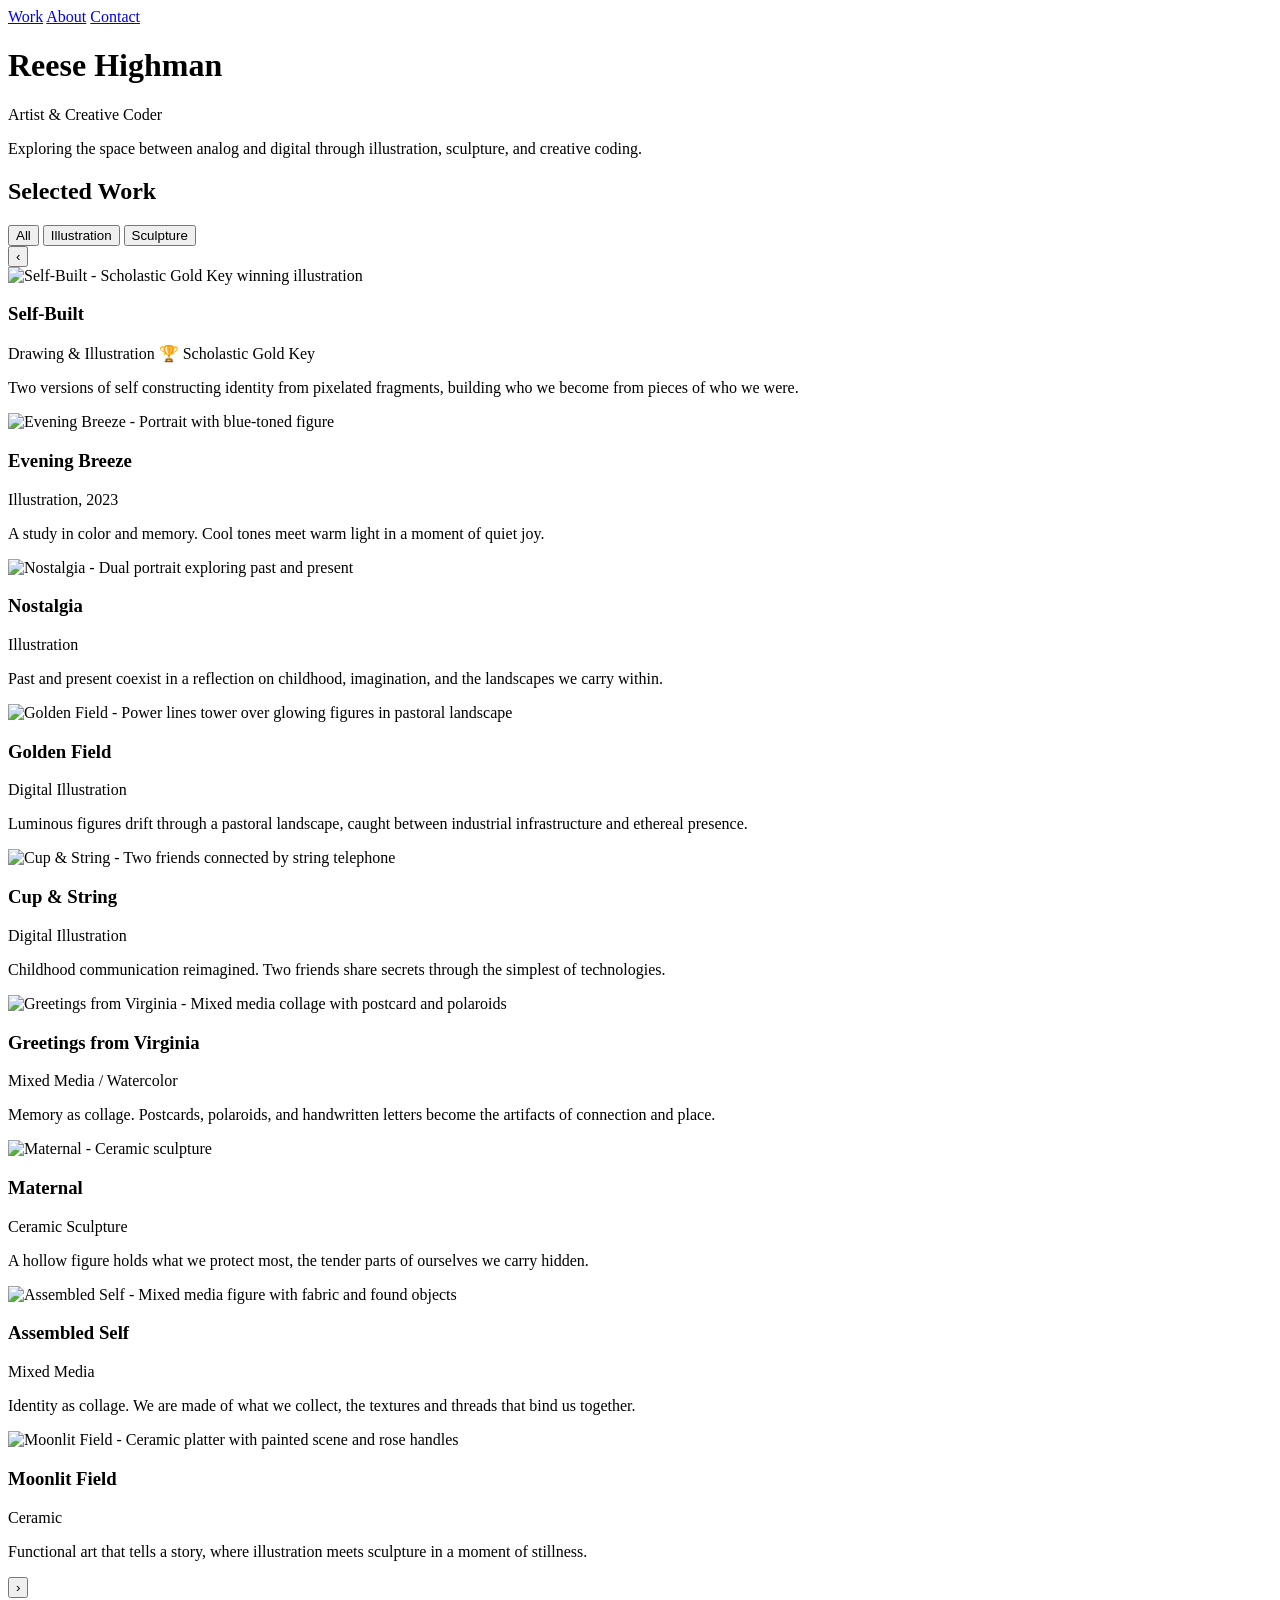
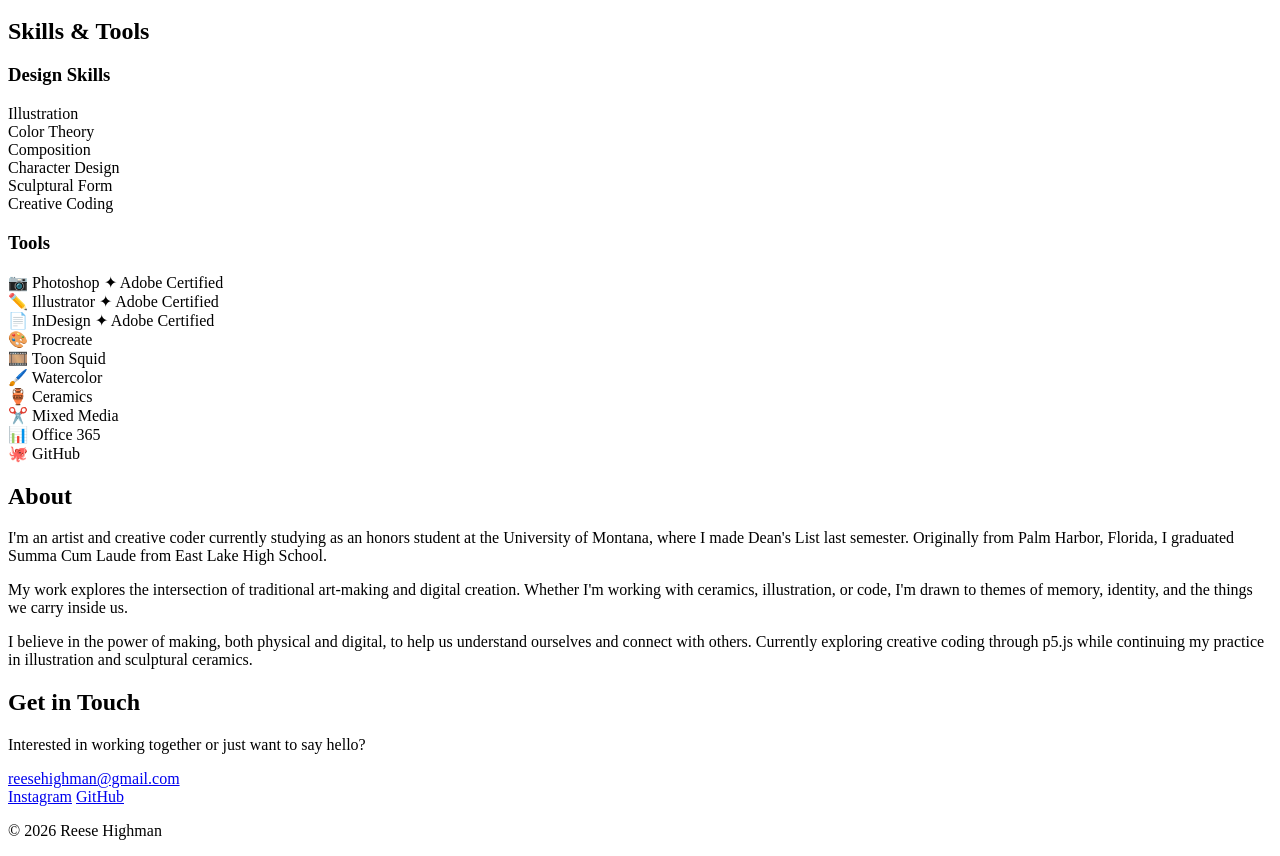
==== index.html @ 54bb2353 "Replace UM favicon with custom R favicon" ====
<!DOCTYPE html>
<html lang="en">
<head>
  <meta charset="UTF-8">
  <meta name="viewport" content="width=device-width, initial-scale=1.0">
  <title>Reese Highman - Artist & Creative Coder</title>
  <meta name="description" content="Portfolio of Reese Highman - artist and creative coder at University of Montana. Illustration, sculpture, and creative coding.">
  
  <!-- Open Graph / Social -->
  <meta property="og:type" content="website">
  <meta property="og:title" content="Reese Highman - Artist & Creative Coder">
  <meta property="og:description" content="Illustration, sculpture, and creative coding. University of Montana.">
  <meta property="og:image" content="/assets/art-01.jpg">
  
  <!-- Twitter -->
  <meta name="twitter:card" content="summary_large_image">
  <meta name="twitter:title" content="Reese Highman - Artist & Creative Coder">
  <meta name="twitter:description" content="Illustration, sculpture, and creative coding.">
  <link rel="preconnect" href="https://fonts.googleapis.com">
  <link rel="preconnect" href="https://fonts.gstatic.com" crossorigin>
  <link href="https://fonts.googleapis.com/css2?family=Space+Grotesk:wght@300;400;500;600;700&family=Space+Mono:wght@400;700&display=swap" rel="stylesheet">
  <script src="https://cdn.jsdelivr.net/npm/p5@1.9.0/lib/p5.js"></script>
  <link rel="icon" type="image/svg+xml" href="assets/favicon.svg">
  <link rel="stylesheet" href="styles.css">
</head>
<body>
  <!-- Generative background canvas -->
  <div id="bg-canvas"></div>
  
  <nav class="nav">
    <div class="nav-links">
      <a href="#work">Work</a>
      <a href="#about">About</a>
      <a href="#contact">Contact</a>
    </div>
  </nav>

  <header class="hero">
    <div class="hero-watermark"></div>
    <div class="hero-content">
      <h1>Reese Highman</h1>
      <p class="tagline">Artist & Creative Coder</p>
      <p class="intro">Exploring the space between analog and digital through illustration, sculpture, and creative coding.</p>
    </div>
  </header>

  <main>
    <section id="work" class="work-section">
      <h2>Selected Work</h2>
      
      <div class="filter-tabs">
        <button class="filter-btn active" data-filter="all">All</button>
        <button class="filter-btn" data-filter="illustration">Illustration</button>
        <button class="filter-btn" data-filter="sculpture">Sculpture</button>
      </div>

      <div class="carousel-container">
        <button class="carousel-btn carousel-btn--prev" aria-label="Previous">‹</button>
        
        <div class="carousel">
          <div class="carousel-track">
            <!-- Illustration works -->
            <article class="carousel-slide" data-category="illustration">
              <div class="slide-image">
                <img src="assets/art-01.jpg" alt="Self-Built - Scholastic Gold Key winning illustration">
              </div>
              <div class="slide-info">
                <h3>Self-Built</h3>
                <span class="slide-medium">Drawing & Illustration</span>
                <span class="slide-award">🏆 Scholastic Gold Key</span>
                <p class="slide-description">Two versions of self constructing identity from pixelated fragments, building who we become from pieces of who we were.</p>
              </div>
            </article>

            <article class="carousel-slide" data-category="illustration">
              <div class="slide-image">
                <img src="assets/art-03.jpg" alt="Evening Breeze - Portrait with blue-toned figure">
              </div>
              <div class="slide-info">
                <h3>Evening Breeze</h3>
                <span class="slide-medium">Illustration, 2023</span>
                <p class="slide-description">A study in color and memory. Cool tones meet warm light in a moment of quiet joy.</p>
              </div>
            </article>

            <article class="carousel-slide" data-category="illustration">
              <div class="slide-image">
                <img src="assets/art-04.jpg" alt="Nostalgia - Dual portrait exploring past and present">
              </div>
              <div class="slide-info">
                <h3>Nostalgia</h3>
                <span class="slide-medium">Illustration</span>
                <p class="slide-description">Past and present coexist in a reflection on childhood, imagination, and the landscapes we carry within.</p>
              </div>
            </article>

            <!-- AP Portfolio works -->
            <article class="carousel-slide" data-category="illustration">
              <div class="slide-image">
                <img src="assets/ap-01-power-field.png" alt="Golden Field - Power lines tower over glowing figures in pastoral landscape">
              </div>
              <div class="slide-info">
                <h3>Golden Field</h3>
                <span class="slide-medium">Digital Illustration</span>
                <p class="slide-description">Luminous figures drift through a pastoral landscape, caught between industrial infrastructure and ethereal presence.</p>
              </div>
            </article>

            <article class="carousel-slide" data-category="illustration">
              <div class="slide-image">
                <img src="assets/ap-02-connection.png" alt="Cup & String - Two friends connected by string telephone">
              </div>
              <div class="slide-info">
                <h3>Cup & String</h3>
                <span class="slide-medium">Digital Illustration</span>
                <p class="slide-description">Childhood communication reimagined. Two friends share secrets through the simplest of technologies.</p>
              </div>
            </article>

            <article class="carousel-slide" data-category="illustration">
              <div class="slide-image">
                <img src="assets/ap-03-virginia.png" alt="Greetings from Virginia - Mixed media collage with postcard and polaroids">
              </div>
              <div class="slide-info">
                <h3>Greetings from Virginia</h3>
                <span class="slide-medium">Mixed Media / Watercolor</span>
                <p class="slide-description">Memory as collage. Postcards, polaroids, and handwritten letters become the artifacts of connection and place.</p>
              </div>
            </article>

            <article class="carousel-slide" data-category="sculpture">
              <div class="slide-image">
                <img src="assets/art-05-3d.jpg" alt="Maternal - Ceramic sculpture">
              </div>
              <div class="slide-info">
                <h3>Maternal</h3>
                <span class="slide-medium">Ceramic Sculpture</span>
                <p class="slide-description">A hollow figure holds what we protect most, the tender parts of ourselves we carry hidden.</p>
              </div>
            </article>

            <article class="carousel-slide" data-category="sculpture">
              <div class="slide-image">
                <img src="assets/art-06-3d.jpg" alt="Assembled Self - Mixed media figure with fabric and found objects">
              </div>
              <div class="slide-info">
                <h3>Assembled Self</h3>
                <span class="slide-medium">Mixed Media</span>
                <p class="slide-description">Identity as collage. We are made of what we collect, the textures and threads that bind us together.</p>
              </div>
            </article>

            <article class="carousel-slide" data-category="sculpture">
              <div class="slide-image">
                <img src="assets/art-07-3d.jpg" alt="Moonlit Field - Ceramic platter with painted scene and rose handles">
              </div>
              <div class="slide-info">
                <h3>Moonlit Field</h3>
                <span class="slide-medium">Ceramic</span>
                <p class="slide-description">Functional art that tells a story, where illustration meets sculpture in a moment of stillness.</p>
              </div>
            </article>
          </div>
        </div>
        
        <button class="carousel-btn carousel-btn--next" aria-label="Next">›</button>
      </div>
      
      <div class="carousel-dots"></div>
    </section>

    <section id="skills" class="skills-section">
      <h2>Skills & Tools</h2>
      
      <div class="skills-container">
        <div class="skills-column">
          <h3>Design Skills</h3>
          <div class="skill-item">
            <span class="skill-name">Illustration</span>
            <div class="skill-bar"><div class="skill-fill" style="width: 95%"></div></div>
          </div>
          <div class="skill-item">
            <span class="skill-name">Color Theory</span>
            <div class="skill-bar"><div class="skill-fill" style="width: 90%"></div></div>
          </div>
          <div class="skill-item">
            <span class="skill-name">Composition</span>
            <div class="skill-bar"><div class="skill-fill" style="width: 90%"></div></div>
          </div>
          <div class="skill-item">
            <span class="skill-name">Character Design</span>
            <div class="skill-bar"><div class="skill-fill" style="width: 85%"></div></div>
          </div>
          <div class="skill-item">
            <span class="skill-name">Sculptural Form</span>
            <div class="skill-bar"><div class="skill-fill" style="width: 85%"></div></div>
          </div>
          <div class="skill-item">
            <span class="skill-name">Creative Coding</span>
            <div class="skill-bar"><div class="skill-fill" style="width: 60%"></div></div>
          </div>
        </div>
        
        <div class="skills-column">
          <h3>Tools</h3>
          <div class="tools-grid">
            <div class="tool-item tool-item--certified">
              <span class="tool-icon">📷</span>
              <span class="tool-name">Photoshop</span>
              <span class="tool-badge">✦ Adobe Certified</span>
            </div>
            <div class="tool-item tool-item--certified">
              <span class="tool-icon">✏️</span>
              <span class="tool-name">Illustrator</span>
              <span class="tool-badge">✦ Adobe Certified</span>
            </div>
            <div class="tool-item tool-item--certified">
              <span class="tool-icon">📄</span>
              <span class="tool-name">InDesign</span>
              <span class="tool-badge">✦ Adobe Certified</span>
            </div>
            <div class="tool-item">
              <span class="tool-icon">🎨</span>
              <span class="tool-name">Procreate</span>
            </div>
            <div class="tool-item">
              <span class="tool-icon">🎞️</span>
              <span class="tool-name">Toon Squid</span>
            </div>
            <div class="tool-item">
              <span class="tool-icon">🖌️</span>
              <span class="tool-name">Watercolor</span>
            </div>
            <div class="tool-item">
              <span class="tool-icon">🏺</span>
              <span class="tool-name">Ceramics</span>
            </div>
            <div class="tool-item">
              <span class="tool-icon">✂️</span>
              <span class="tool-name">Mixed Media</span>
            </div>
            <div class="tool-item">
              <span class="tool-icon">📊</span>
              <span class="tool-name">Office 365</span>
            </div>
            <div class="tool-item">
              <span class="tool-icon">🐙</span>
              <span class="tool-name">GitHub</span>
            </div>
          </div>
        </div>
      </div>
    </section>

    <section id="about" class="about-section">
      <div class="about-content">
        <div class="about-header">
          <h2>About</h2>
        </div>
        <div class="about-text">
          <p>I'm an artist and creative coder currently studying as an honors student at the University of Montana, where I made Dean's List last semester. Originally from Palm Harbor, Florida, I graduated Summa Cum Laude from East Lake High School.</p>
          <p>My work explores the intersection of traditional art-making and digital creation. Whether I'm working with ceramics, illustration, or code, I'm drawn to themes of memory, identity, and the things we carry inside us.</p>
          <p>I believe in the power of making, both physical and digital, to help us understand ourselves and connect with others. Currently exploring creative coding through p5.js while continuing my practice in illustration and sculptural ceramics.</p>
        </div>
      </div>
    </section>

    <section id="contact" class="contact-section">
      <h2>Get in Touch</h2>
      <p>Interested in working together or just want to say hello?</p>
      <a href="mailto:reesehighman@gmail.com" class="contact-link">reesehighman@gmail.com</a>
      <div class="social-links">
        <a href="#" aria-label="Instagram">Instagram</a>
        <a href="#" aria-label="GitHub">GitHub</a>
      </div>
    </section>
  </main>

  <footer>
    <div class="footer-content">
      <p>© 2026 Reese Highman</p>
    </div>
  </footer>

  <script src="main.js"></script>
</body>
</html>
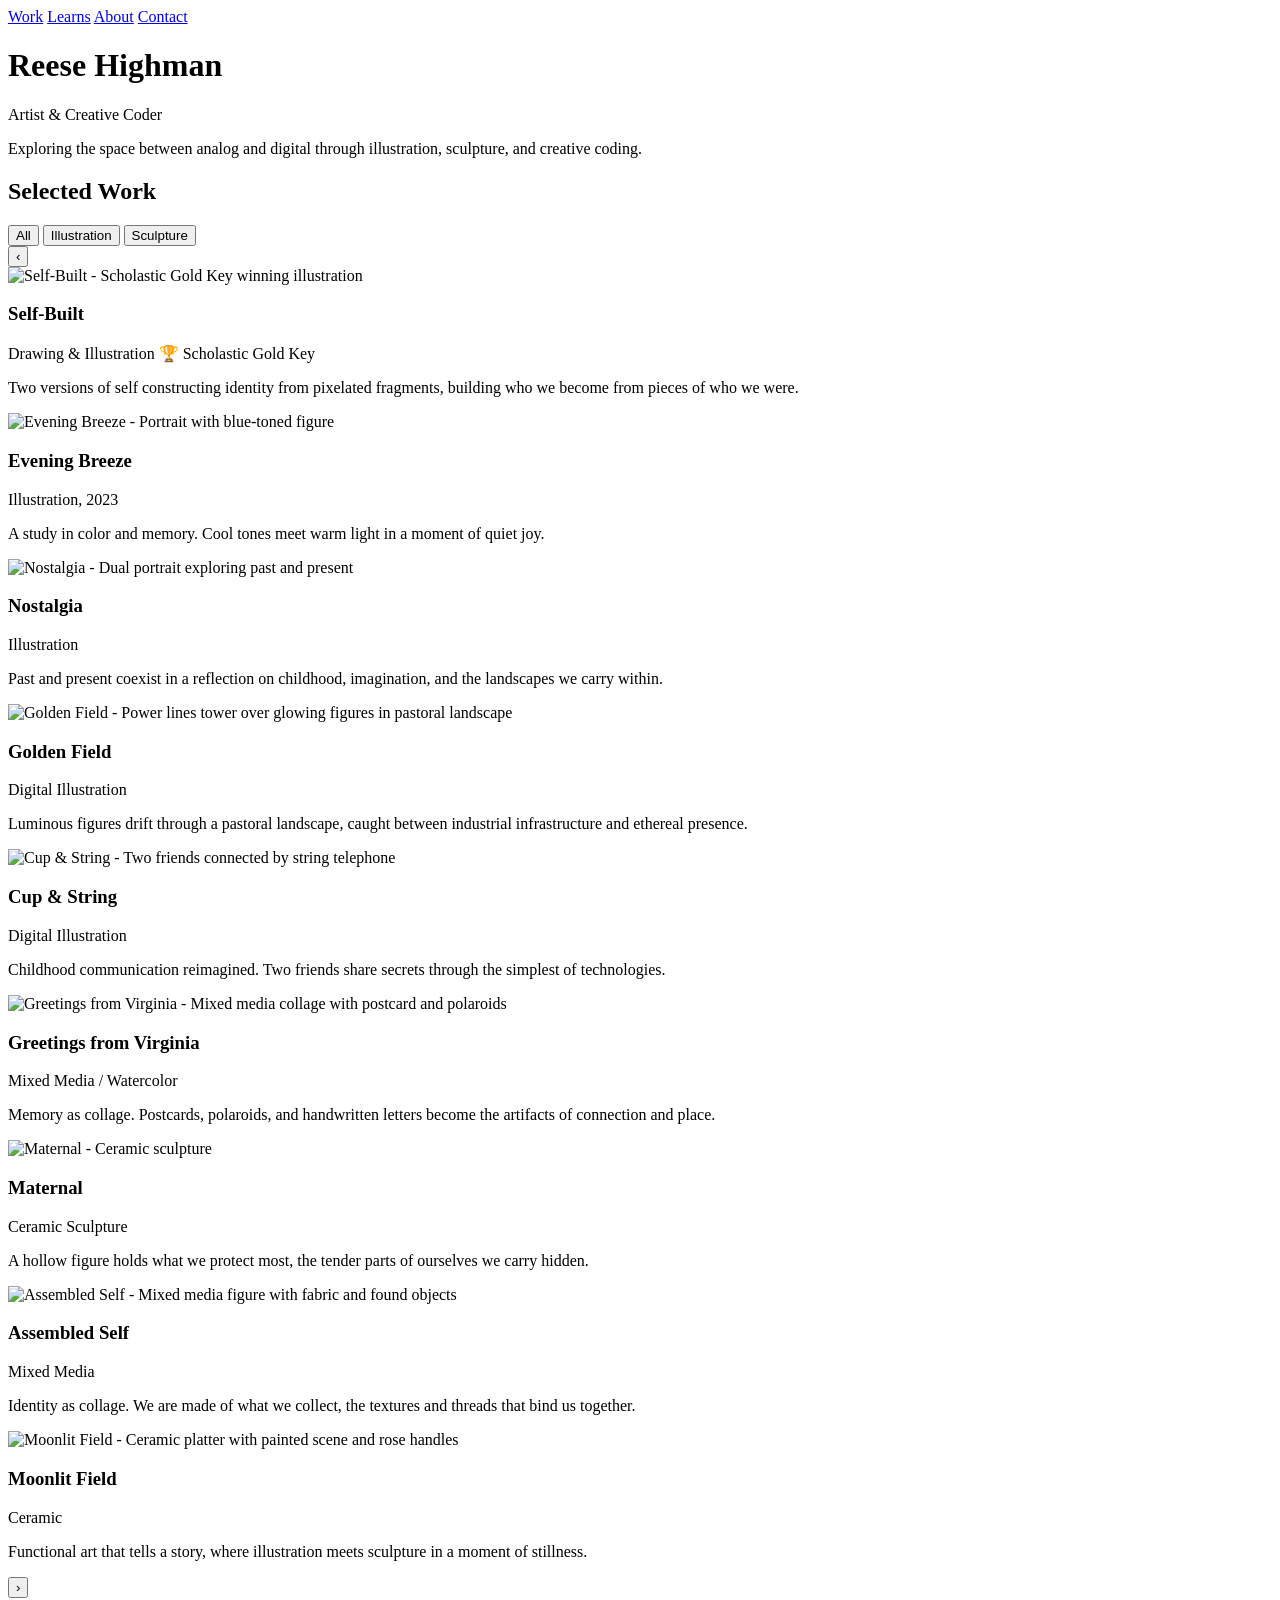
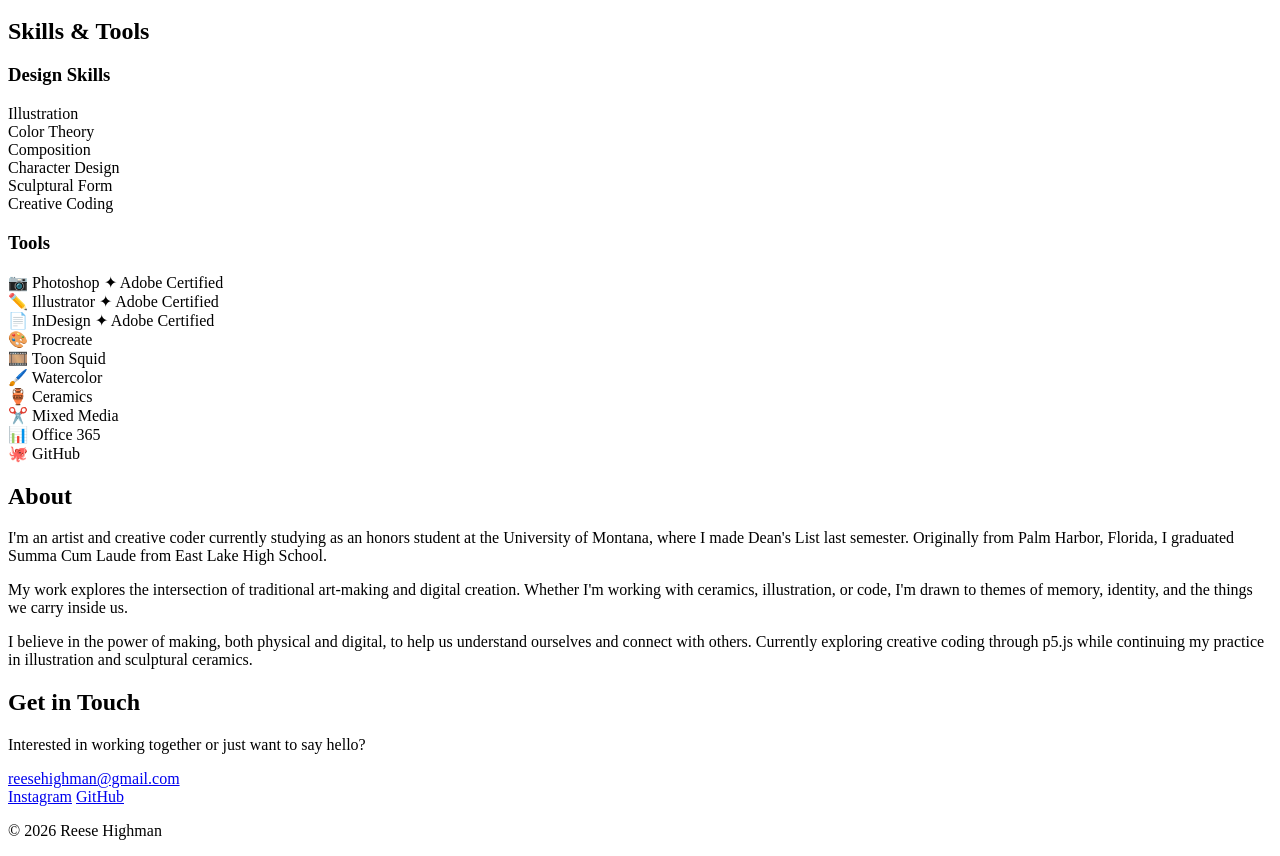
==== commit b62c1baa: "Add /learns section: JS history timeline, ecosystem map, and 6 interactive demo pages - /learns/inde" ====
--- a/index.html
+++ b/index.html
@@ -30,6 +30,7 @@
   <nav class="nav">
     <div class="nav-links">
       <a href="#work">Work</a>
+      <a href="/learns/">Learns</a>
       <a href="#about">About</a>
       <a href="#contact">Contact</a>
     </div>
